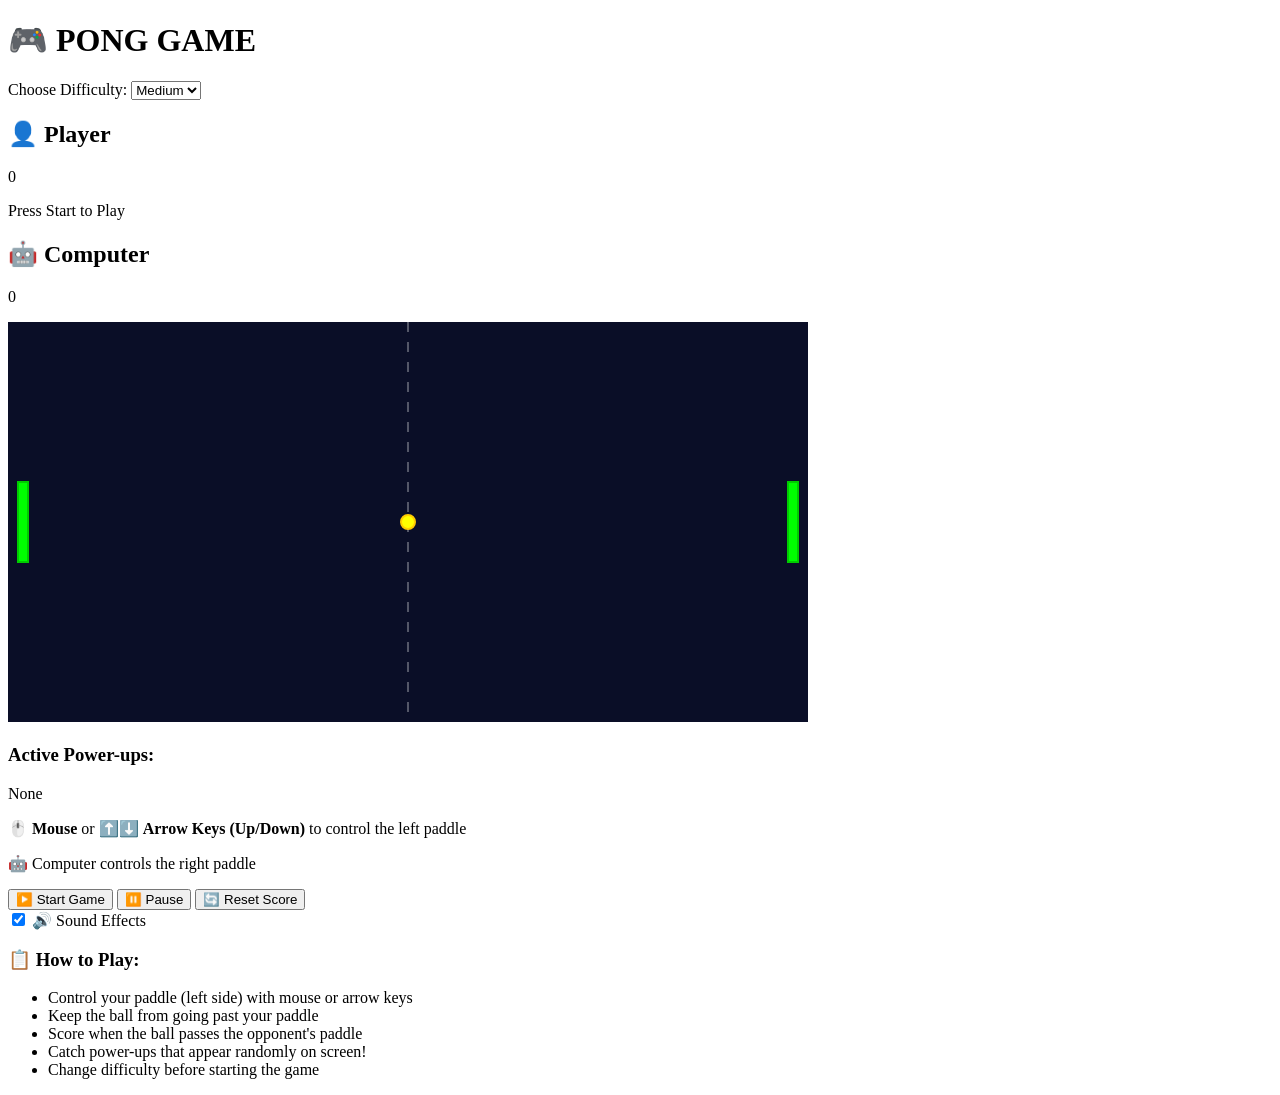
==== index.html @ 1e55e617 "Update index.html with difficulty selector, power-ups display, and enhanced UI" ====
<!DOCTYPE html>
<html lang="en">
<head>
    <meta charset="UTF-8">
    <meta name="viewport" content="width=device-width, initial-scale=1.0">
    <title>Advanced Pong Game</title>
    <link rel="stylesheet" href="style.css">
</head>
<body>
    <div class="container">
        <h1>🎮 PONG GAME</h1>
        
        <div class="difficulty-selector">
            <label for="difficulty">Choose Difficulty:</label>
            <select id="difficulty">
                <option value="easy">Easy</option>
                <option value="medium" selected>Medium</option>
                <option value="hard">Hard</option>
            </select>
        </div>
        
        <div class="scoreboard">
            <div class="score">
                <h2>👤 Player</h2>
                <p id="playerScore">0</p>
            </div>
            <div class="center-info">
                <p id="gameStatus">Press Start to Play</p>
            </div>
            <div class="score">
                <h2>🤖 Computer</h2>
                <p id="computerScore">0</p>
            </div>
        </div>
        
        <canvas id="pongCanvas" width="800" height="400"></canvas>
        
        <div class="powerups-display">
            <h3>Active Power-ups:</h3>
            <p id="powerupsText">None</p>
        </div>
        
        <div class="controls">
            <p>🖱️ <strong>Mouse</strong> or ⬆️⬇️ <strong>Arrow Keys (Up/Down)</strong> to control the left paddle</p>
            <p>🤖 Computer controls the right paddle</p>
            <div class="button-group">
                <button id="startBtn" class="start-btn">▶️ Start Game</button>
                <button id="pauseBtn" class="pause-btn">⏸️ Pause</button>
                <button id="resetBtn" class="reset-btn">🔄 Reset Score</button>
            </div>
            <div class="sound-control">
                <label>
                    <input type="checkbox" id="soundToggle" checked>
                    🔊 Sound Effects
                </label>
            </div>
        </div>
        
        <div class="info-section">
            <h3>📋 How to Play:</h3>
            <ul>
                <li>Control your paddle (left side) with mouse or arrow keys</li>
                <li>Keep the ball from going past your paddle</li>
                <li>Score when the ball passes the opponent's paddle</li>
                <li>Catch power-ups that appear randomly on screen!</li>
                <li>Change difficulty before starting the game</li>
            </ul>
        </div>
    </div>

    <script src="script.js"></script>
</body>
</html>
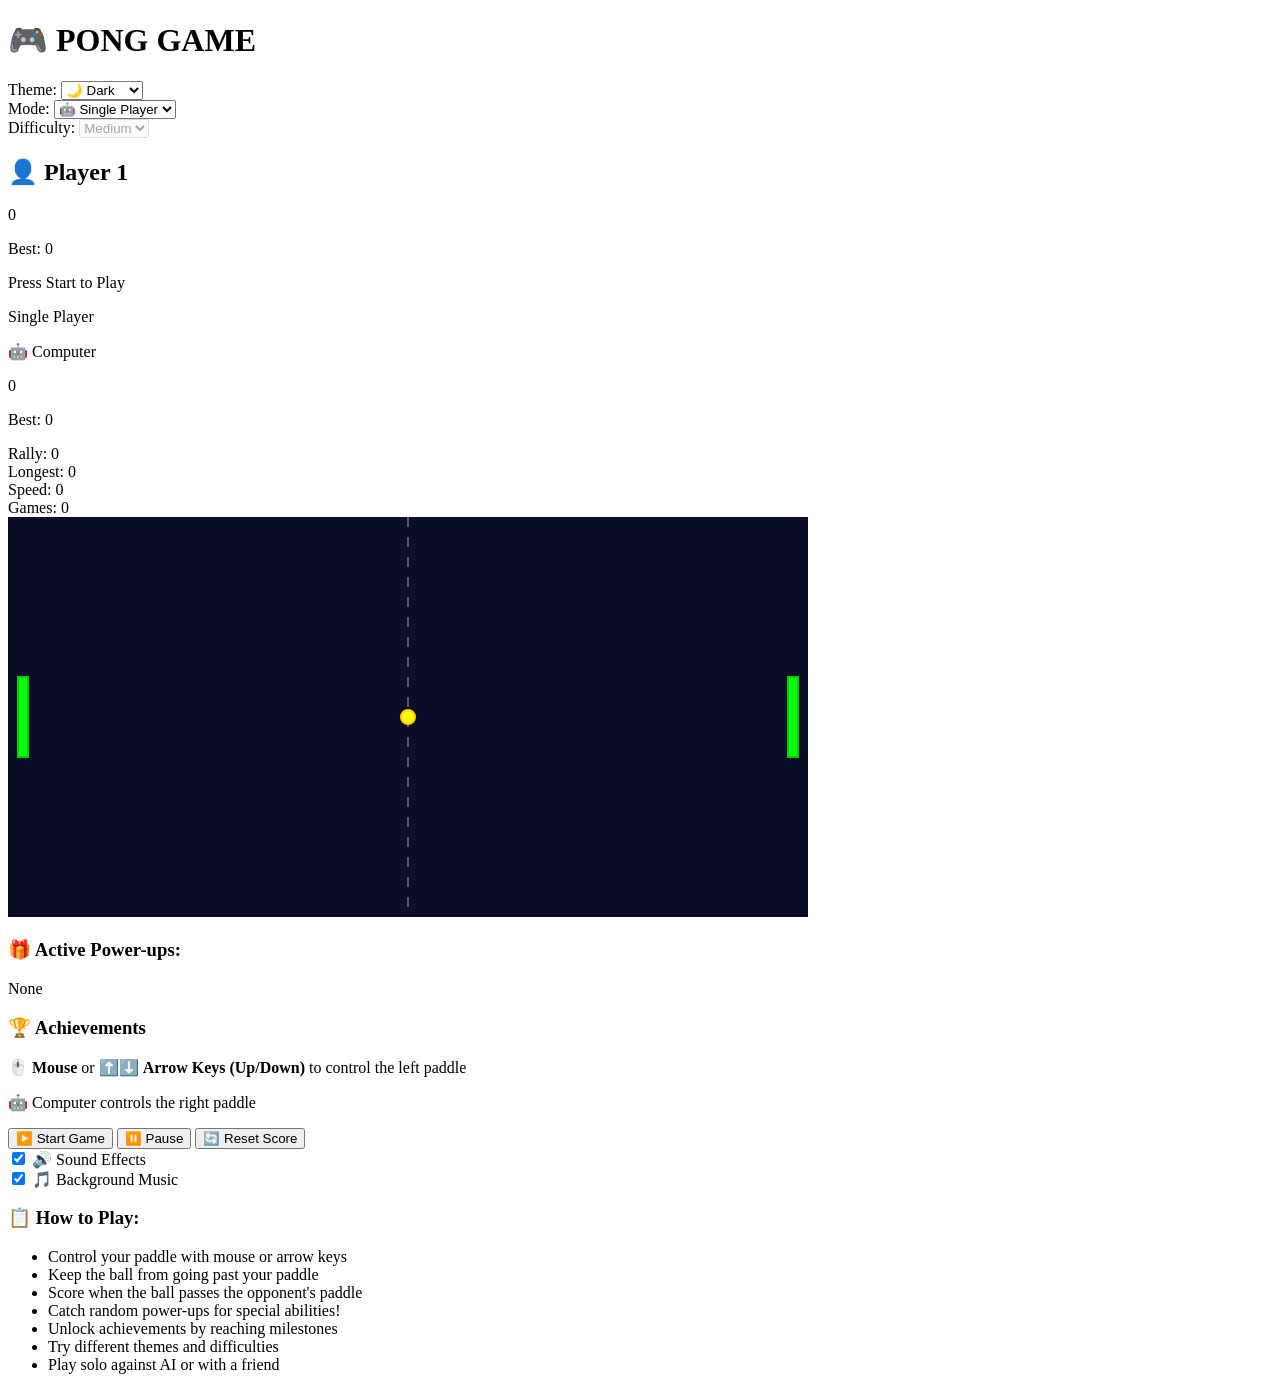
==== commit 370e8aad: "Update index.html with theme selector, two-player mode, stats, achievements, and music controls" ====
--- a/index.html
+++ b/index.html
@@ -8,11 +8,31 @@
 </head>
 <body>
     <div class="container">
-        <h1>🎮 PONG GAME</h1>
+        <div class="header">
+            <h1>🎮 PONG GAME</h1>
+            <div class="top-controls">
+                <div class="theme-selector">
+                    <label for="theme">Theme:</label>
+                    <select id="theme">
+                        <option value="dark">🌙 Dark</option>
+                        <option value="neon">⚡ Neon</option>
+                        <option value="retro">📺 Retro</option>
+                        <option value="ocean">🌊 Ocean</option>
+                    </select>
+                </div>
+                <div class="mode-selector">
+                    <label for="gameMode">Mode:</label>
+                    <select id="gameMode">
+                        <option value="single">🤖 Single Player</option>
+                        <option value="multiplayer">👥 Two Player</option>
+                    </select>
+                </div>
+            </div>
+        </div>
         
         <div class="difficulty-selector">
-            <label for="difficulty">Choose Difficulty:</label>
-            <select id="difficulty">
+            <label for="difficulty">Difficulty:</label>
+            <select id="difficulty" disabled>
                 <option value="easy">Easy</option>
                 <option value="medium" selected>Medium</option>
                 <option value="hard">Hard</option>
@@ -21,49 +41,86 @@
         
         <div class="scoreboard">
             <div class="score">
-                <h2>👤 Player</h2>
+                <h2>👤 Player 1</h2>
                 <p id="playerScore">0</p>
+                <p class="best-score" id="bestScore1">Best: 0</p>
             </div>
             <div class="center-info">
                 <p id="gameStatus">Press Start to Play</p>
+                <p id="gameMode" class="mode-label">Single Player</p>
             </div>
             <div class="score">
-                <h2>🤖 Computer</h2>
+                <h2id="player2Label">🤖 Computer</h2>
                 <p id="computerScore">0</p>
+                <p class="best-score" id="bestScore2">Best: 0</p>
+            </div>
+        </div>
+        
+        <div class="stats-display">
+            <div class="stat-item">
+                <span class="stat-label">Rally:</span>
+                <span class="stat-value" id="rallyCount">0</span>
+            </div>
+            <div class="stat-item">
+                <span class="stat-label">Longest:</span>
+                <span class="stat-value" id="longestRally">0</span>
+            </div>
+            <div class="stat-item">
+                <span class="stat-label">Speed:</span>
+                <span class="stat-value" id="ballSpeed">0</span>
+            </div>
+            <div class="stat-item">
+                <span class="stat-label">Games:</span>
+                <span class="stat-value" id="totalGames">0</span>
             </div>
         </div>
         
         <canvas id="pongCanvas" width="800" height="400"></canvas>
         
         <div class="powerups-display">
-            <h3>Active Power-ups:</h3>
+            <h3>🎁 Active Power-ups:</h3>
             <p id="powerupsText">None</p>
         </div>
         
+        <div class="achievements-display">
+            <h3>🏆 Achievements</h3>
+            <div id="achievementsList" class="achievements-list"></div>
+        </div>
+        
         <div class="controls">
-            <p>🖱️ <strong>Mouse</strong> or ⬆️⬇️ <strong>Arrow Keys (Up/Down)</strong> to control the left paddle</p>
-            <p>🤖 Computer controls the right paddle</p>
+            <p id="controlsInfo">🖱️ <strong>Mouse</strong> or ⬆️⬇️ <strong>Arrow Keys (Up/Down)</strong> to control the left paddle</p>
+            <p id="computerInfo">🤖 Computer controls the right paddle</p>
             <div class="button-group">
                 <button id="startBtn" class="start-btn">▶️ Start Game</button>
                 <button id="pauseBtn" class="pause-btn">⏸️ Pause</button>
                 <button id="resetBtn" class="reset-btn">🔄 Reset Score</button>
             </div>
-            <div class="sound-control">
-                <label>
-                    <input type="checkbox" id="soundToggle" checked>
-                    🔊 Sound Effects
-                </label>
+            <div class="control-toggles">
+                <div class="sound-control">
+                    <label>
+                        <input type="checkbox" id="soundToggle" checked>
+                        🔊 Sound Effects
+                    </label>
+                </div>
+                <div class="music-control">
+                    <label>
+                        <input type="checkbox" id="musicToggle" checked>
+                        🎵 Background Music
+                    </label>
+                </div>
             </div>
         </div>
         
         <div class="info-section">
             <h3>📋 How to Play:</h3>
             <ul>
-                <li>Control your paddle (left side) with mouse or arrow keys</li>
+                <li>Control your paddle with mouse or arrow keys</li>
                 <li>Keep the ball from going past your paddle</li>
                 <li>Score when the ball passes the opponent's paddle</li>
-                <li>Catch power-ups that appear randomly on screen!</li>
-                <li>Change difficulty before starting the game</li>
+                <li>Catch random power-ups for special abilities!</li>
+                <li>Unlock achievements by reaching milestones</li>
+                <li>Try different themes and difficulties</li>
+                <li>Play solo against AI or with a friend</li>
             </ul>
         </div>
     </div>
